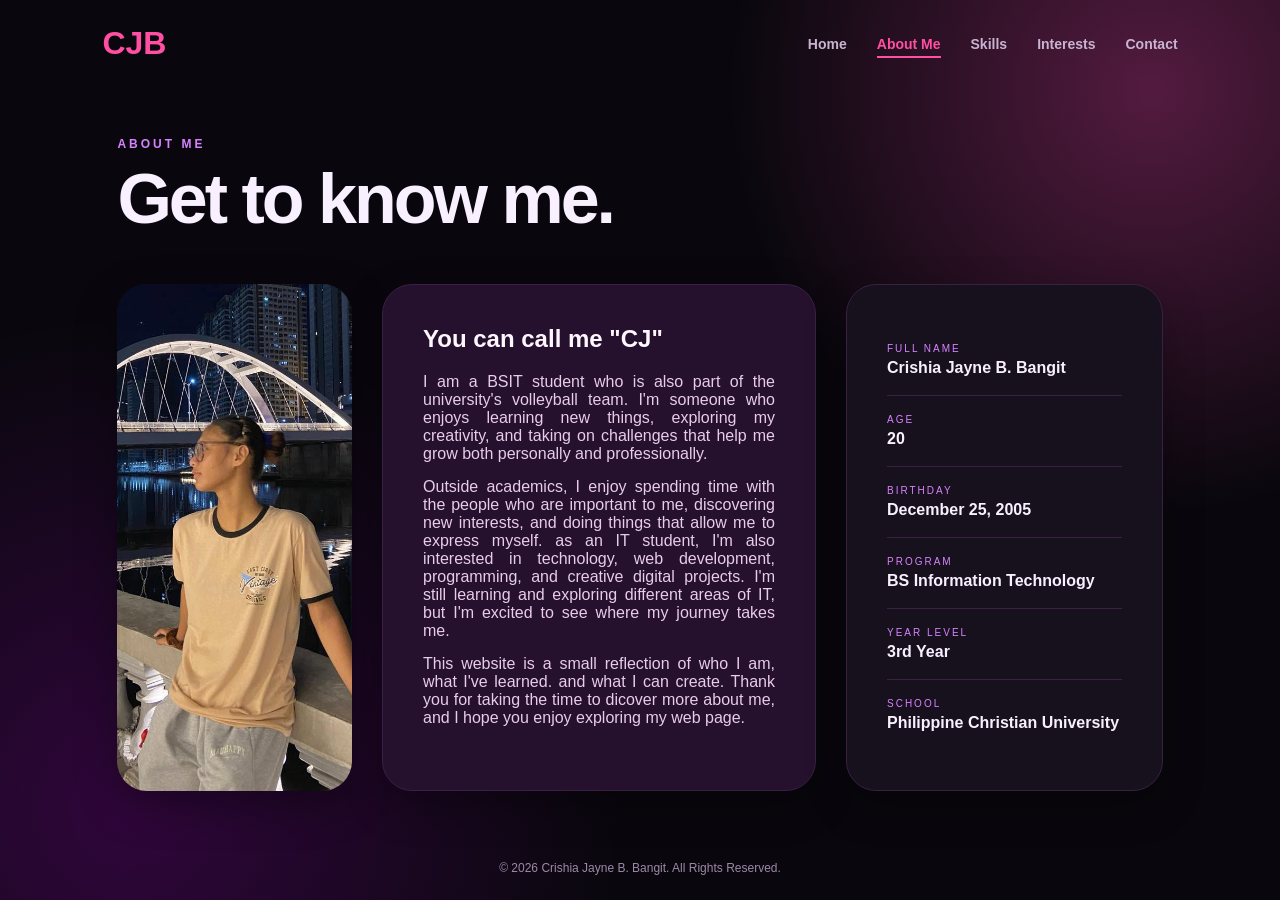
==== about.html @ 8fc66b45 "Add files via upload" ====
<!DOCTYPE html>
<html lang="en">
<head>
    <meta charset="UTF-8">
    <meta name="viewport" content="width=device-width, initial-scale=1.0">
    <title>Crishia Jayne B. Bangit | About Me</title>
    <link rel="stylesheet" href="style.css">
</head>

<body>

<header>
    <nav class="navbar">
        <div class="logo">CJB</div>

        <ul class="nav-links">
            <li><a href="index.html">Home</a></li>
            <li><a href="about.html" class="active">About Me</a></li>
            <li><a href="skills.html">Skills</a></li>
            <li><a href="interest.html">Interests</a></li>
            <li><a href="contact.html">Contact</a></li>
        </ul>
    </nav>
</header>

<main class="page">

    <div class="page-heading">
        <p>ABOUT ME</p>
        <h1>Get to know me.</h1>
    </div>

    <div class="about-layout">

        <div class="about-image">
            <img src="PROFILE.jpg" alt="Crishia Jayne Bangit">
        </div>

        <div class="about-card dark">
            <h2>You can call me "CJ" </h2>

            <p>
                I am a BSIT student who is also part of the university's volleyball team.
                I'm someone who enjoys learning new things, exploring my creativity, 
                and taking on challenges that help me grow both personally and professionally.
            </p>

            <p>
                Outside academics, I enjoy spending time with the people who are important to me,
                discovering new interests, and doing things that allow me to express myself. 
                as an IT student, I'm also interested in technology, web development, programming, and
                creative digital projects. I'm still learning and exploring different areas of IT, but 
                I'm excited to see where my journey takes me.
            </p>

            <p>
                This website is a small reflection of who I am, what I've learned. and what I can create.
                Thank you for taking the time to dicover more about me, and I hope you enjoy exploring my web page.
            </p>
            
        </div>

        <div class="about-card">

            <div class="info">
                <span>FULL NAME</span>
                <strong>Crishia Jayne B. Bangit</strong>
            </div>

             <div class="info">
                <span>AGE</span>
                <strong>20</strong>
            </div>

             <div class="info">
                <span>BIRTHDAY</span>
                <strong>December 25, 2005</strong>
            </div>

            <div class="info">
                <span>PROGRAM</span>
                <strong>BS Information Technology</strong>
            </div>

            <div class="info">
                <span>YEAR LEVEL</span>
                <strong>3rd Year</strong>
            </div>

            <div class="info">
                <span>SCHOOL</span>
                <strong>Philippine Christian University</strong>
            </div>
            

        </div>

    </div>

</main>

<footer>
    <p>© 2026 Crishia Jayne B. Bangit. All Rights Reserved.</p>
</footer>

</body>
</html>
---- style.css ----
/*RESET*/

* {
    margin: 0;
    padding: 0;
    box-sizing: border-box;
}

html {
    scroll-behavior: smooth;
}

body {
    font-family: Arial, Helvetica, sans-serif;
    background: #09070d;
    color: #f8efff;
}


/*NAVIGATION*/

header {
    width: 100%;
    padding: 25px 8%;
    position: relative;
    z-index: 10;
}

.navbar {
    display: flex;
    justify-content: space-between;
    align-items: center;
    max-width: 1200px;
    margin: auto;
}

.logo {
    font-size: 32px;
    font-weight: bold;
    color: #ff4fa3;
}

.nav-links {
    display: flex;
    gap: 30px;
    list-style: none;
}

.nav-links a {
    text-decoration: none;
    color: #c8b4d2;
    font-size: 14px;
    font-weight: bold;
    position: relative;
    transition: 0.3s;
}

.nav-links a:hover,
.nav-links a.active {
    color: #ff4fa3;
}

.nav-links a::after {
    content: "";
    position: absolute;
    width: 0;
    height: 2px;
    left: 0;
    bottom: -6px;
    background: #ff4fa3;
    transition: 0.3s;
}

.nav-links a:hover::after,
.nav-links a.active::after {
    width: 100%;
}


/*PAGE BACKGROUND*/

body {
    min-height: 100vh;

    background:
        radial-gradient(
            circle at 90% 10%,
            rgba(255, 72, 180, 0.30),
            transparent 30%
        ),
        radial-gradient(
            circle at 10% 90%,
            rgba(203, 3, 244, 0.2),
            transparent 35%
        ),
        #09070d;
}


/*MAIN PAGE*/

.page {
    min-height: calc(100vh - 150px);

    padding: 50px 8%;

    max-width: 1250px;
    margin: auto;

    display: flex;
    flex-direction: column;
    justify-content: center;
}


/*HOME*/

.hero-content {
    display: flex;
    justify-content: space-between;
    align-items: center;
    gap: 80px;
}

.hero-text {
    max-width: 650px;
}

.small-title {
    color: #d783ff;
    letter-spacing: 4px;
    font-size: 15px;
    font-weight: bold;
    margin-bottom: 15px;
}

.hero-text h1 {
    font-size: clamp(65px, 9vw, 110px);
    line-height: 0.9;
    letter-spacing: -5px;
    margin-bottom: 30px;
}

.hero-text h1 span {
    color: #ff4fa3;
}

.hero-text h1 .first-name {
    color: inherit;
    white-space: nowrap;
}

.description {
    color: #c8b4d2;
    font-size: 18px;
    text-align: justify;
    max-width: 500px;
    margin-bottom: 35px;
}

.button {
    display: inline-block;
    padding: 15px 25px;

    border: 1px solid #ff4fa3;
    border-radius: 50px;

    color: #ff4fa3;
    text-decoration: none;
    font-weight: bold;

    transition: 0.3s;
}

.button:hover {
    background: #ff4fa3;
    color: white;
    transform: translateY(-4px);
    box-shadow: 0 12px 30px rgba(255, 79, 163, 0.3);
}


/* PROFILE */

.profile-card {
    width: 300px;
    height: 360px;

    display: flex;
    flex-direction: column;
    justify-content: center;
    align-items: center;

    background: rgba(27, 17, 35, 0.82);

    border: 1px solid rgba(255, 79, 163, 0.35);

    border-radius: 35px;

    box-shadow:
        0 25px 70px rgba(0, 0, 0, 0.45);

    backdrop-filter: blur(12px);

    transform: rotate(3deg);

    transition: 0.4s;
}

.profile-card:hover {
    transform: rotate(0deg) translateY(-10px);
}

.profile-circle {
    width: 240px;
    height: 220px;

    display: flex;
    justify-content: center;
    align-items: center;

    border-radius: 12px;
    overflow: hidden;
}

.profile-card h3 {
    margin-top: 25px;
}

.profile-card p {
    color: #c8b4d2;
    font-size: 13px;
}

.profile-circle img {
    width: 100%;
    height: 100%;
    object-fit: contain;
    border-radius: 0;
}
/*PAGE HEADING*/

.page-heading {
    margin-bottom: 45px;
}

.page-heading p {
    color: #d783ff;
    font-size: 12px;
    letter-spacing: 3px;
    font-weight: bold;
    margin-bottom: 8px;
}

.page-heading h1 {
    font-size: clamp(40px, 6vw, 70px);
    letter-spacing: -3px;
}


/*ABOUT*/

.about-layout {
    display: flex;
    gap: 30px;
    max-width: 1100px;
    margin: 0 auto;
    justify-content: center;
}

.about-image {
    flex: 1;
    min-height: 420px;
    overflow: hidden;
    border-radius: 30px;
    background: #1b1123;
    box-shadow: 0 15px 40px rgba(0, 0, 0, 0.35);
}

.about-image img {
    width: 100%;
    height: 100%;
    display: block;
    object-fit: cover;
}

.about-card {
    flex: 1;
    padding: 40px;

    background: #17101d;

    border: 1px solid #382142;
    border-radius: 30px;

    box-shadow: 0 15px 40px rgba(0, 0, 0, 0.3);
}

.about-card.dark {
    flex: 1.5;

    background: #25102d;
    color: #fff7fd;
    text-align: justify;
}

.about-card h2 {
    margin-bottom: 20px;
}

.about-card p {
    color: #c8b4d2;
    margin-bottom: 15px;
}

.about-card.dark p {
    color: #e9cde8;
}

.info {
    padding: 18px 0;
    border-bottom: 1px solid #382142;
}
 
.info strong {
    white-space: nowrap;
}
.info:last-child {
    border-bottom: none;
}

.info span {
    display: block;
    color: #d783ff;
    font-size: 10px;
    letter-spacing: 2px;
    margin-bottom: 5px;
}


/*SKILLS*/

.skills-grid {
    display: flex;
    flex-wrap: wrap;
    gap: 20px;
    max-width: 1100px;
    margin: 0 auto;
    justify-content: center;
}

.skill-card {
    flex: 0 1 200px;

    min-height: 220px;

    padding: 30px;

    background: #17101d;

    border: 1px solid #382142;
    border-radius: 25px;

    transition: 0.3s;
}

.skill-card:hover {
    transform: translateY(-10px);

    box-shadow:
        0 20px 45px rgba(255, 48, 142, 0.18);
}

.skill-card span {
    color: #d783ff;
    font-size: 12px;
}

.skill-card h2 {
    margin-top: 45px;
    margin-bottom: 10px;
}

.skill-card p {
    color: #c8b4d2;
    font-size: 14px;
}


/*INTERESTS*/

.interests-grid {
    display: flex;
    gap: 25px;
    max-width: 1100px;
    margin: 0 auto;
    justify-content: center;
}

.interest-card {
    flex: 0 1 320px;

    min-height: 330px;

    padding: 35px;

    background: #17101d;

    border: 1px solid #382142;
    border-radius: 30px;

    transition: 0.3s;
}

.interest-card:hover {
    transform: translateY(-10px);
    box-shadow: 0 20px 45px rgba(255, 48, 142, 0.18);
}

.interest-card.featured {
    background: linear-gradient(145deg, #9c2ccc, #ed287f);
    color: #fff7fd;
    transform: translateY(-12px);
}

.interest-card.featured:hover {
    transform: translateY(-20px);
}

.icon {
    width: 55px;
    height: 55px;

    display: flex;
    justify-content: center;
    align-items: center;

    border-radius: 16px;

    background: #2b1538;
    color: #ff4fa3;

    font-size: 25px;

    margin-bottom: 30px;
}

.featured .icon {
    background: rgba(255,255,255,0.18);
    color: white;
}

.interest-card > span {
    font-size: 10px;
    letter-spacing: 3px;
    color: #d783ff;
    
}

.featured > span {
    color: #ffe0f1;
}

.interest-card h2 {
    margin: 10px 0 15px;
}

.interest-card p {
    color: #c8b4d2;
}

.featured p {
    color: #ffe0f1;
}


/*CONTACT*/

.contact-layout {
    display: flex;
    gap: 60px;
    align-items: flex-start;
    margin-top: 10px;
}

.contact-info {
    flex: 1;
}

.contact-info h2 {
    font-size: 35px;
    margin-bottom: 15px;
}

.contact-info > p {
    color: #c8b4d2;
    margin-bottom: 30px;
}

.contact-item {
    padding: 18px 0;
    border-bottom: 1px solid #382142;
}

.contact-item span {
    display: block;
    color: #d783ff;
    font-size: 10px;
    letter-spacing: 2px;
    margin-bottom: 5px;
}

.contact-item a {
    color: #ff4fa3;
    text-decoration: none;
}

.contact-form {
    flex: 1;
    margin-top: 34px;

    padding: 35px;

    background: #17101d;

    border-radius: 25px;
}

.contact-form label {
    display: block;
    color: #e9cde8;
    font-size: 13px;
    margin-bottom: 7px;
}

.contact-form input,
.contact-form textarea {
    width: 100%;

    padding: 14px;

    margin-bottom: 18px;

    background: #0f0a14;

    color: white;

    border: 1px solid #543061;

    border-radius: 10px;

    font-family: inherit;

    outline: none;
}

.contact-form input:focus,
.contact-form textarea:focus {
    border-color: #ff4fa3;
}

.contact-form button {
    width: 100%;

    padding: 15px;

    border: none;
    border-radius: 10px;

    background: #ff4fa3;

    color: white;

    font-weight: bold;

    cursor: pointer;

    transition: 0.3s;
}

.contact-form button:hover {
    background: #d783ff;
    transform: translateY(-3px);
}


/*FOOTER*/

footer {
    padding: 20px 8%;

    text-align: center;

    color: #9e88a9;

    font-size: 12px;
}


/*RESPONSIVE*/

@media (max-width: 800px) {

    .navbar {
        flex-direction: column;
        gap: 20px;
    }

    .nav-links {
        gap: 15px;
        flex-wrap: wrap;
        justify-content: center;
    }

    .hero-content,
    .about-layout,
    .interests-grid,
    .contact-layout {
        flex-direction: column;
    }

    .hero-content {
        text-align: center;
    }

    .description {
        margin-left: auto;
        margin-right: auto;
    }

    .profile-card {
        width: 250px;
        height: 290px;
        margin: auto;
    }

    .profile-circle {
        width: 120px;
        height: 120px;
    }

    .interest-card.featured {
        transform: none;
    }

    .page {
        padding: 40px 20px;
    }

    .contact-form {
        margin-top: 0;
    }
}


@media (max-width: 500px) {

    .nav-links {
        gap: 10px;
    }

    .nav-links a {
        font-size: 11px;
    }

    .hero-text h1 {
        font-size: 65px;
    }

    .page-heading h1 {
        font-size: 45px;
    }

    .skill-card {
        flex: 1 1 100%;
    }
}
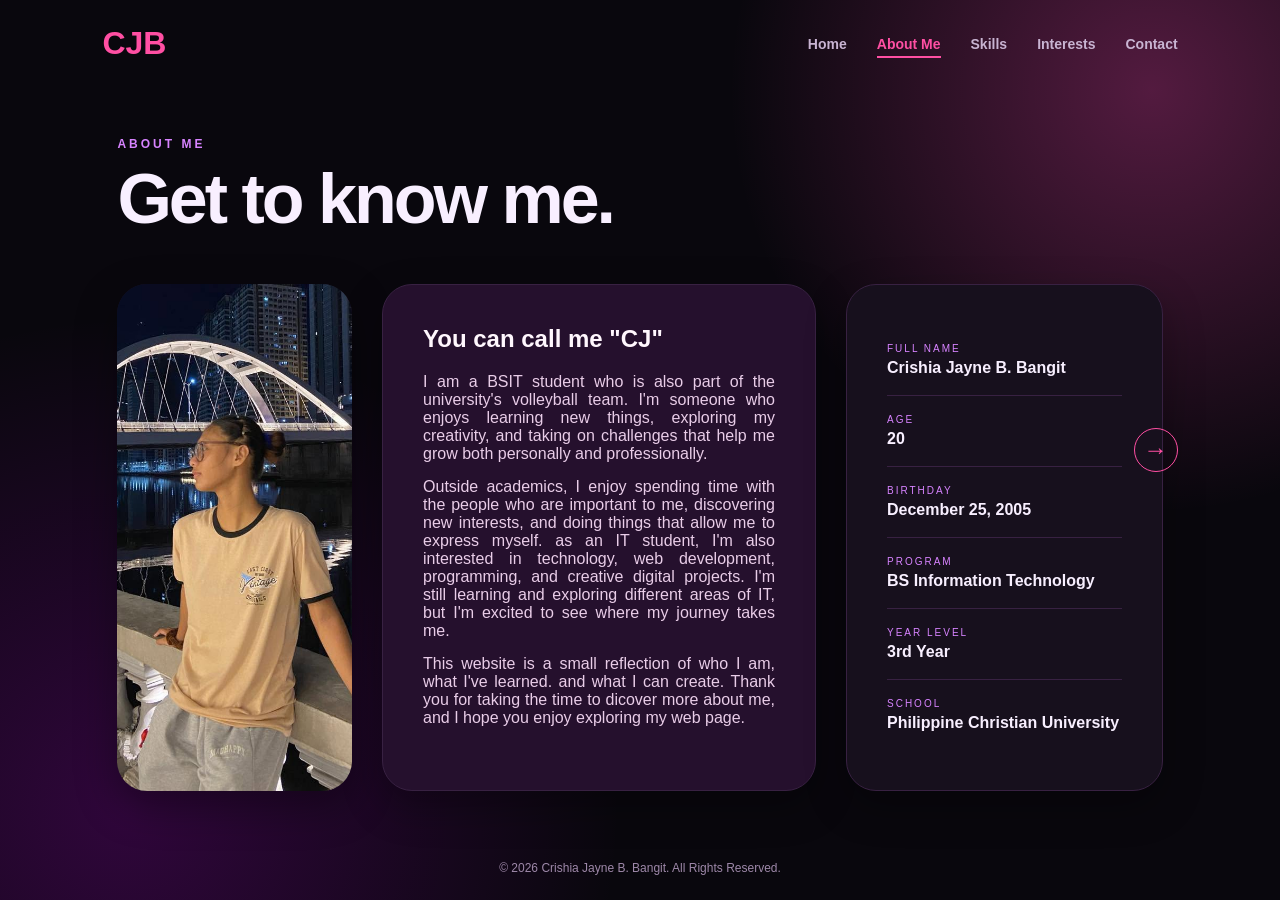
==== commit ae5ed082: "Add files via upload" ====
--- a/about.html
+++ b/about.html
@@ -98,6 +98,10 @@
 
     </div>
 
+    <a class="next-page-button" href="skills.html" aria-label="Go to Skills" title="Go to Skills">
+        <span aria-hidden="true">→</span>
+    </a>
+
 </main>
 
 <footer>
@@ -106,4 +110,3 @@
 
 </body>
 </html>
-
--- a/style.css
+++ b/style.css
@@ -258,6 +258,49 @@
     letter-spacing: -3px;
 }
 
+.next-page-button {
+    position: fixed;
+    top: 50%;
+    right: 8%;
+    width: 44px;
+    height: 44px;
+    display: inline-flex;
+    align-items: center;
+    justify-content: center;
+    border: 1px solid #ff4fa3;
+    border-radius: 50%;
+    color: #ff4fa3;
+    font-size: 24px;
+    line-height: 1;
+    text-decoration: none;
+    transform: translateY(-50%);
+    transition: 0.3s;
+}
+
+.next-page-button:hover,
+.next-page-button:focus-visible {
+    background: #ff4fa3;
+    color: white;
+    transform: translate(4px, -50%);
+    box-shadow: 0 10px 25px rgba(255, 79, 163, 0.3);
+}
+
+.next-page-button:focus-visible {
+    outline: 2px solid #d783ff;
+    outline-offset: 3px;
+}
+
+.interests-next-button {
+    top: auto;
+    bottom: 45px;
+    transform: none;
+}
+
+.interests-next-button:hover,
+.interests-next-button:focus-visible {
+    transform: translateX(4px);
+}
+
 
 /*ABOUT*/
 
@@ -362,6 +405,7 @@
     border: 1px solid #382142;
     border-radius: 25px;
 
+    cursor: pointer;
     transition: 0.3s;
 }
 
@@ -370,6 +414,11 @@
 
     box-shadow:
         0 20px 45px rgba(255, 48, 142, 0.18);
+}
+
+.skill-card:focus-visible {
+    outline: 2px solid #ff4fa3;
+    outline-offset: 2px;
 }
 
 .skill-card span {
@@ -380,52 +429,101 @@
 .skill-card h2 {
     margin-top: 45px;
     margin-bottom: 10px;
-}
-
-.skill-card p {
+    text-align: center;
+}
+
+.skill-card.active {
+    background: linear-gradient(145deg, #9c2ccc, #ed287f);
+    border-color: rgba(255, 255, 255, 0.2);
+    color: #fff7fd;
+    transform: translateY(-8px);
+    box-shadow: 0 20px 45px rgba(255, 79, 163, 0.3);
+}
+
+.skill-card.active span,
+.skill-card.active h2,
+.skill-card.active .skill-description {
+    color: #fff7fd;
+}
+
+.skill-description {
+    max-height: 0;
+    overflow: hidden;
+    opacity: 0;
+    margin: 0;
     color: #c8b4d2;
     font-size: 14px;
+    transition: max-height 0.3s ease, opacity 0.3s ease, margin-top 0.3s ease;
+    justify-content: center;
+}
+
+.skill-card.active .skill-description {
+    max-height: 80px;
+    opacity: 1;
+    margin-top: 8px;
 }
 
 
 /*INTERESTS*/
 
-.interests-grid {
-    display: flex;
-    gap: 25px;
+.interests-slider {
     max-width: 1100px;
     margin: 0 auto;
-    justify-content: center;
+    overflow-x: auto;
+    scroll-snap-type: x proximity;
+    scrollbar-width: none;
+    cursor: grab;
+}
+
+.interests-slider::-webkit-scrollbar {
+    display: none;
+}
+
+.interests-grid {
+    display: flex;
+    gap: 25px;
+    width: max-content;
+    padding: 10px 0 18px;
 }
 
 .interest-card {
-    flex: 0 1 320px;
-
+    flex: 0 0 320px;
     min-height: 330px;
-
     padding: 35px;
-
     background: #17101d;
-
     border: 1px solid #382142;
     border-radius: 30px;
-
-    transition: 0.3s;
+    scroll-snap-align: center;
+    transition: 0.3s ease;
+    cursor: pointer;
 }
 
 .interest-card:hover {
-    transform: translateY(-10px);
+    transform: translateY(-8px) scale(1.02);
     box-shadow: 0 20px 45px rgba(255, 48, 142, 0.18);
 }
 
-.interest-card.featured {
+.interest-card.active {
     background: linear-gradient(145deg, #9c2ccc, #ed287f);
     color: #fff7fd;
-    transform: translateY(-12px);
+    border-color: rgba(255, 255, 255, 0.2);
+    transform: translateY(-12px) scale(1.02);
+    box-shadow: 0 20px 45px rgba(255, 79, 163, 0.3);
+}
+
+.interest-card.active span,
+.interest-card.active h2,
+.interest-card.active p {
+    color: #fff7fd;
+}
+
+.interest-card.featured {
+    background: #17101d;
+    color: #fff7fd;
 }
 
 .interest-card.featured:hover {
-    transform: translateY(-20px);
+    transform: translateY(-18px) scale(1.02);
 }
 
 .icon {
@@ -648,6 +746,10 @@
         padding: 40px 20px;
     }
 
+    .next-page-button {
+        right: 20px;
+    }
+
     .contact-form {
         margin-top: 0;
     }
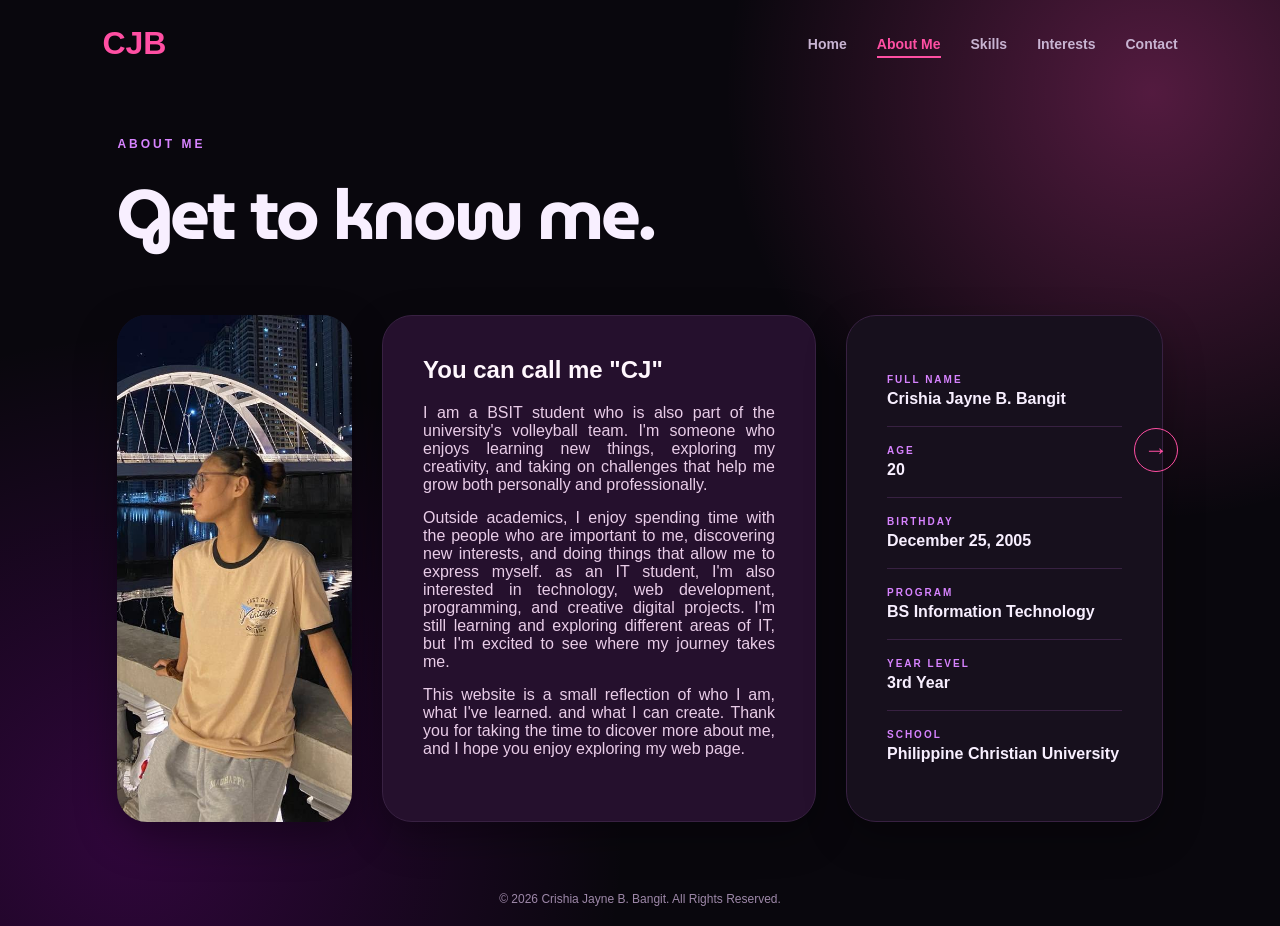
==== commit 782eeca9: "Add files via upload" ====
--- a/about.html
+++ b/about.html
@@ -5,7 +5,15 @@
     <meta charset="UTF-8">
     <meta name="viewport" content="width=device-width, initial-scale=1.0">
     <title>Crishia Jayne B. Bangit | About Me</title>
+    <link rel="preconnect" href="https://fonts.googleapis.com">
+    <link rel="preconnect" href="https://fonts.gstatic.com" crossorigin>
+    <link href="https://fonts.googleapis.com/css2?family=MuseoModerno:wght@400;500;700;800&display=swap" rel="stylesheet">
     <link rel="stylesheet" href="style.css">
+    <style>
+        .page-heading h1 {
+            font-family: "MuseoModerno", "Trebuchet MS", sans-serif;
+        }
+    </style>
 </head>
 
 <body>
--- a/style.css
+++ b/style.css
@@ -12,7 +12,8 @@
 }
 
 body {
-    font-family: Arial, Helvetica, sans-serif;
+    font-family: "Helvetica Neue", "Segoe UI", Arial, sans-serif;
+    font-weight: 300;
     background: #09070d;
     color: #f8efff;
 }
@@ -37,7 +38,7 @@
 
 .logo {
     font-size: 32px;
-    font-weight: bold;
+    font-weight: 700;
     color: #ff4fa3;
 }
 
@@ -50,8 +51,9 @@
 .nav-links a {
     text-decoration: none;
     color: #c8b4d2;
+    font-family: "Helvetica Neue", "Segoe UI", Arial, sans-serif;
     font-size: 14px;
-    font-weight: bold;
+    font-weight: 700;
     position: relative;
     transition: 0.3s;
 }
@@ -129,9 +131,10 @@
 
 .small-title {
     color: #d783ff;
+    font-family: "Helvetica Neue", "Segoe UI", Arial, sans-serif;
     letter-spacing: 4px;
     font-size: 15px;
-    font-weight: bold;
+    font-weight: 700;
     margin-bottom: 15px;
 }
 
@@ -140,6 +143,7 @@
     line-height: 0.9;
     letter-spacing: -5px;
     margin-bottom: 30px;
+    font-weight: 700;
 }
 
 .hero-text h1 span {
@@ -153,6 +157,7 @@
 
 .description {
     color: #c8b4d2;
+    font-family: "Helvetica Neue", "Segoe UI", Arial, sans-serif;
     font-size: 18px;
     text-align: justify;
     max-width: 500px;
@@ -168,7 +173,8 @@
 
     color: #ff4fa3;
     text-decoration: none;
-    font-weight: bold;
+    font-family: "Helvetica Neue", "Segoe UI", Arial, sans-serif;
+    font-weight: 300;
 
     transition: 0.3s;
 }
@@ -226,11 +232,15 @@
 
 .profile-card h3 {
     margin-top: 25px;
+    font-family: "Helvetica Neue", "Segoe UI", Arial, sans-serif;
+    font-weight: 700;
 }
 
 .profile-card p {
     color: #c8b4d2;
+    font-family: "Helvetica Neue", "Segoe UI", Arial, sans-serif;
     font-size: 13px;
+    font-weight: 300;
 }
 
 .profile-circle img {
@@ -247,15 +257,17 @@
 
 .page-heading p {
     color: #d783ff;
+    font-family: "Helvetica Neue", "Segoe UI", Arial, sans-serif;
     font-size: 12px;
     letter-spacing: 3px;
-    font-weight: bold;
+    font-weight: 700;
     margin-bottom: 8px;
 }
 
 .page-heading h1 {
     font-size: clamp(40px, 6vw, 70px);
     letter-spacing: -3px;
+    font-weight: 700;
 }
 
 .next-page-button {
@@ -350,10 +362,14 @@
 
 .about-card h2 {
     margin-bottom: 20px;
+    font-family: "Helvetica Neue", "Segoe UI", Arial, sans-serif;
+    font-weight: 700;
 }
 
 .about-card p {
     color: #c8b4d2;
+    font-family: "Helvetica Neue", "Segoe UI", Arial, sans-serif;
+    font-weight: 300;
     margin-bottom: 15px;
 }
 
@@ -376,8 +392,10 @@
 .info span {
     display: block;
     color: #d783ff;
+    font-family: "Helvetica Neue", "Segoe UI", Arial, sans-serif;
     font-size: 10px;
     letter-spacing: 2px;
+    font-weight: 700;
     margin-bottom: 5px;
 }
 
@@ -423,13 +441,17 @@
 
 .skill-card span {
     color: #d783ff;
+    font-family: "Helvetica Neue", "Segoe UI", Arial, sans-serif;
     font-size: 12px;
+    font-weight: 700;
 }
 
 .skill-card h2 {
     margin-top: 45px;
     margin-bottom: 10px;
     text-align: center;
+    font-family: "Helvetica Neue", "Segoe UI", Arial, sans-serif;
+    font-weight: 700;
 }
 
 .skill-card.active {
@@ -452,6 +474,7 @@
     opacity: 0;
     margin: 0;
     color: #c8b4d2;
+    font-family: "Helvetica Neue", "Segoe UI", Arial, sans-serif;
     font-size: 14px;
     transition: max-height 0.3s ease, opacity 0.3s ease, margin-top 0.3s ease;
     justify-content: center;
@@ -517,6 +540,18 @@
     color: #fff7fd;
 }
 
+.interest-card span,
+.interest-card h2,
+.interest-card p {
+    font-family: "Helvetica Neue", "Segoe UI", Arial, sans-serif;
+    font-weight: 300;
+}
+
+.interest-card span,
+.interest-card h2 {
+    font-weight: 700;
+}
+
 .interest-card.featured {
     background: #17101d;
     color: #fff7fd;
